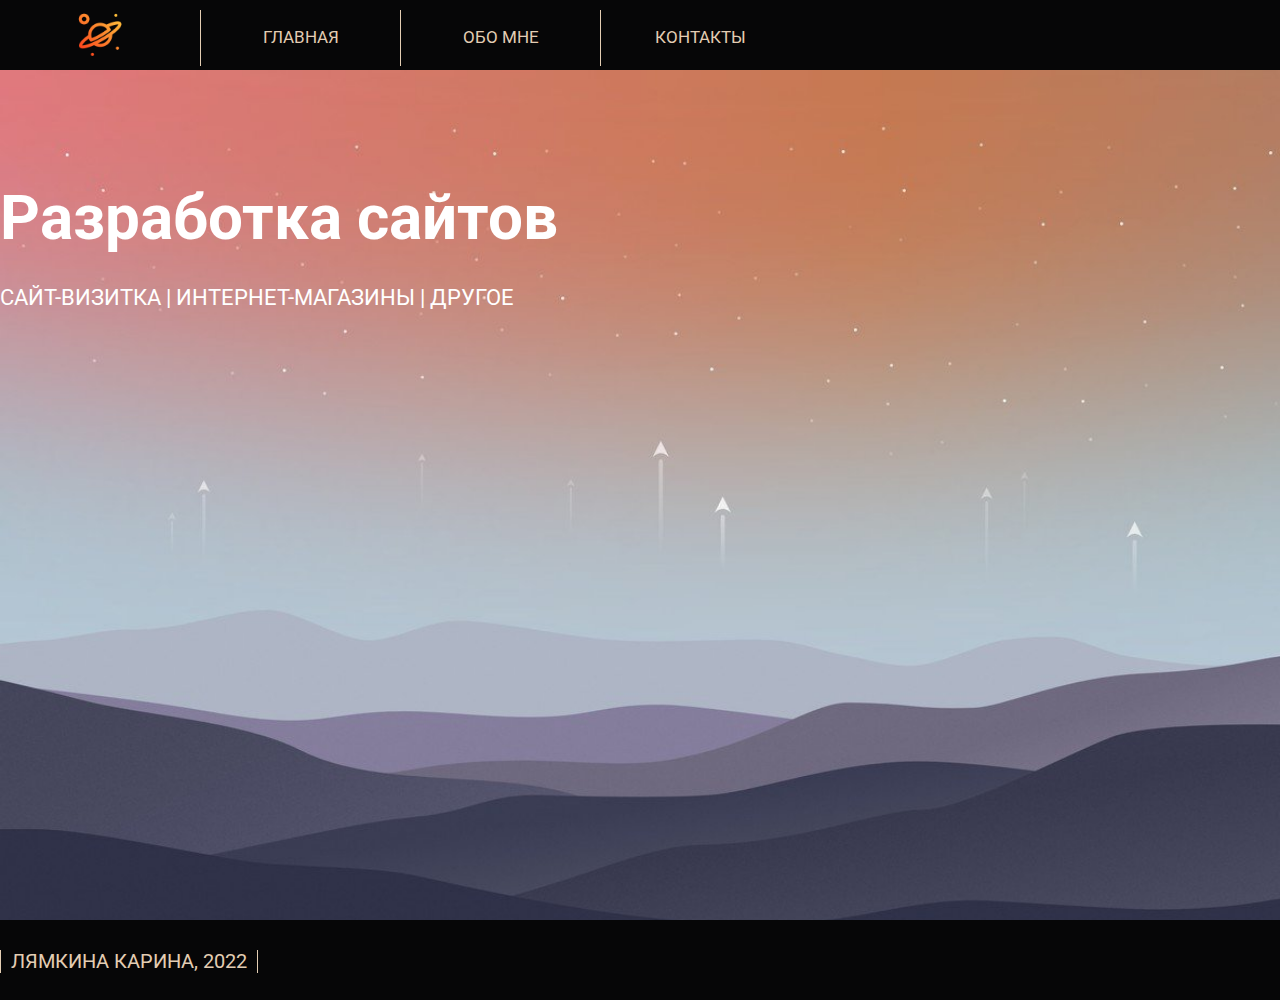
==== index.html @ ff106d23 "Add files via upload" ====
<!DOCTYPE html>
<html lang="ru">
<head>
    <meta charset="UTF-8">
    <meta name="viewport" content="width=device-width, initial-scale=1.0">
    <link rel="stylesheet" href="css/style.css">
    <link rel="stylesheet" href="css/normalize.css">

    <link rel="preconnect" href="https://fonts.googleapis.com">
    <link rel="preconnect" href="https://fonts.gstatic.com" crossorigin>
    <link href="https://fonts.googleapis.com/css2?family=Lora&family=Roboto:wght@300&display=swap" rel="stylesheet">
    <title>Главная</title>
</head>
<body>
    <header class="header">
        <div class="container header-container">          
            <div id="wrap">  
                <ul class="navbar">
                    <li class="navbar-li">
                        <a href="/index.html">
                            <img src="/img/main_logo.png" alt="logo" class="header-logo" style="width: 50px;">
                        </a>
                    </li>
                    <li class="navbar-li">
                        <a href="index.html" class="navbar-a">
                            Главная
                        </a>
                    </li>
                    <li class="navbar-li">
                        <a href="about-me.html" class="navbar-a">
                            Обо мне
                        </a>
                        <ul class="navbar">
                            <li class="navbar-li">
                                <a href="skill.html" class="navbar-a">
                                    Мои навыки
                                </a>
                            </li>
                            <li class="navbar-li">
                                <a href="portfolio.html" class="navbar-a">
                                    Мои работы
                                </a>
                            </li>
                        </ul>
                    </li>
                    <li class="navbar-li">
                        <a href="contacts.html" class="navbar-a">
                            Контакты
                        </a>
                    </li>
                </ul>
            </div>

            <div class="header-logos flex">
                <a href="#" class="header-mail">
                    <img src="img/mail.png" alt="mail" class="header-mail-img">
                </a>
                <a href="#" class="header-phone">
                    <img src="img/phone.png" alt="phone" class="header-phone-img">
                </a>
            </div>          
        </div>
    </header>

    <main class="main">
        <section class="main-section section-offset">
            <div class="container">
                <div class="main-content">
                    <div class="main-img1">
                        <h1 class="main-title">
                            Разработка сайтов
                        </h1>
                    </div>
                        
                    
                    <div class="main-img">
                        <a href="portfolio.html" class="main-link">
                            Сайт-визитка | Интернет-магазины | Другое
                        </a>   
                    </div>
                                     
                </div>
            </div>
        </section>
    </main>

    <footer class="footer">
        <div class="container flex">
            <p class="footer-descr">
                Лямкина Карина, 2022
            </p>
        </div>
    </footer>
</body>
</html>
---- css/style.css ----
html {
    box-sizing: border-box;
}

*,
*::before,
*::after {
  box-sizing: inherit;  
}

a {
    color: inherit;
    text-decoration: none;
}

img {
    max-width: 100%;
}

body {
    min-width: 1440px;
    font-family: 'Lora', serif;
font-family: 'Roboto', sans-serif;
}

.container {
    width: 1440px;
    padding: 0;
    margin: 0 auto;  
}

.flex {
    display: flex;
}

.list-reset {
    margin: 0;
    padding: 0;
    list-style: none;
}

.btn-reset {
    padding: 0;
    border: none;
    background-color: transparent;
    cursor: pointer;
}

.section-title {
    margin: 0;
}

.section-descr {
    margin: 0;
}

.section-offset{
    padding-top: 80px;
}

/*header*/

.header{
    background-color: #060607;  
    height:70px;
    padding-top: 10px;   
    color: #e3cdb3;   
    z-index: 99; 
    font-size: 17px;
}

.header-container {
    align-items: center;
}

.header-logos{
   justify-content: flex-end;
}

.header-mail-img{
    width: 40px;
    margin-right: 15px;
}

.header-phone-img{
    width: 40px;
}


#wrap{
    width: 100%;
    z-index: 99;
    position: relative;
    margin: 0;  
    padding: 0;
}

.navbar{
    margin: 0;  
    padding: 0;
   
}

.navbar-li{
    height: auto;
    width: 200px;
    float: left;
    text-align: center;
    list-style: none;   
    text-transform: uppercase; 
}

.navbar-a{
    padding: 18px 0;
    border-left: 1px solid #e3cdb3;
    text-decoration: none;
    display: block;
}

.navbar li:hover:not(:first-child), .navbar-a:hover{
    background-color: #484e52;
    color: #b0bac6;
}

.navbar li ul{
    display: none;
    height: auto;
    margin: 0;
    padding: 0;
}

.navbar li:hover ul{
    display: block;
}

.navbar li ul li{
    background-color: #060607;
    color: #e3cdb3;
}

/*main*/

.main-section{
    height: 850px;
    background-image: url(../img/back.png);
    background-repeat: no-repeat;
    background-size: cover;

}

.main-title{
    color: white;
    font-size: 62px;
    line-height: 52px;
  
}

.main-link{
    text-transform: uppercase;
    color: white;
    font-size: 22px;
}

.main-link:hover{
    color: #e3cdb3;
}



/*footer*/

.footer{
    background-color: #060607;   
    height:80px;
    padding-top: 10px;   
    color: #e3cdb3;   
    z-index: 99;
}

.footer-descr{
    text-transform: uppercase;
    border-right: 1px solid #e3cdb3;
    border-left: 1px solid #e3cdb3;
    padding: 0 10px;
    font-size: 20px;
    
}

/*Skill*/

.skill-section{
    background-color: #fcfcfa;
    height: 850px;
}

.skill-title{
    justify-content: center;
    text-transform: uppercase;
    font-size: 42px;
    margin-bottom: 50px;
}

 .skill-link:not(:nth-child(3n)){
    margin-right: 150px;
    
} 

.skill-list{
    justify-content: center;
   
}

.skill-img{
    width: 200px;
    padding-left: 60px;
}

.skill-link{
    text-align: center;   
    flex-direction: column;
    background-color: #060607;
    width: 250px;
    height: 320px;
    color: white;
    border: 1px solid #060607;
    border-radius: 30px;
}

.skill-link:hover:nth-child(1n){   
    height: 340px;
    border: 3px solid red;
}

.skill-link:hover:nth-child(2n){   
    height: 340px;
    border: 3px solid blue;
}

.skill-link:hover:nth-child(3n){   
    height: 340px;
    border: 3px solid yellow;
}

.skill-descr{
    font-size: 25px;
    text-align: center;
    max-width: 1000px;
    margin-left: 220px;
    margin-top: 50px;
    border-top: 2px solid #e3cdb3;
    border-bottom: 2px solid #e3cdb3;
    padding: 10px 0;
}

/*portfolio*/

.portfolio-section{
    background-color: #fcfcfa;
    height: 850px;
}

.portfolio-title{
    justify-content: center;
    text-transform: uppercase;
    font-size: 42px;
    margin-bottom: 50px;
}

.slideshow-container{
    max-width: 1000px;
    position: relative;
    margin: auto;
}

.mySlides{
    display: none;
}

.prev, .next{
    cursor: pointer;
    position: absolute;
    top: 50%;
    width: auto;
    margin-top: -22px;
    padding: 16px;
    color: white;
    font-weight: bold;
    font-size: 18px;
    transition: 0.6s ease;
    border-radius: 0 3px 3px 0;
}

.next{
    right: 0;
    border-radius: 3px 0 0 3px;
}

.prev:hover, .next:hover{
    background-color: black;
}

.text{
    color: #fcfcfa;
    font-size: 15px;
    padding: 8px 12px;
    position: absolute;
    bottom: 8px;
    width: 100%;
    text-align: center;
    background-color: #060607;
   
}

.numbertext{
    color: black;
    font-size: 15px;
    padding: 8px 10px;
    position: absolute;
    top: 0;
    background-color: white;
    border-radius: 20px;
}

.dot{
    cursor: pointer;
    height: 15px;
    width: 15px;
    margin: 0 2px;
    background-color: #bbb;
    border-radius: 50%;
    display: inline-block;
    transition: background-color 0.6s ease;
}

.active, .dot:hover{
    background-color: #060607;
}

.fade{
    -webkit-animation-name: fade;
    -webkit-animation-duration: 1.5s;
    animation-name: fade;
    animation-duration: 1.5s;
}

@-webkit-keyframes fade{
    from {opacity: .4}
    to {opacity: 1}
}

@keyframes fade{
    from {opacity: .4}
    to {opacity: 1}
}

.portfolio-img{
    height: 500px;
}

/*contacts*/

.contacts-section{
    background-image: url(../img/blue\ sky.jpg);
    background-repeat: no-repeat;
    background-size: cover;
    background-position: center;
    height: 850px;
}

.contacts-title{
    justify-content: center;
    text-transform: uppercase;
    font-size: 42px;
    margin-bottom: 30px;
    color: #e3cdb3;    
}

.top-title{
    width: 100px;
}

.contacts-title-list{
    font-size: 32px;   
    color: #e3cdb3;
}

.left{
    flex-direction: column;
    border-right: 2px solid #e3cdb3;
    padding-right: 50px;
}

.right{
    
    margin-left: 150px; 
    flex-direction: column;
    width: 20%;
    justify-content: space-between;
}

.contacts-img-phone{
    width: 50px;

}

.contacts-img-mail{
    width: 50px;
    margin-top: 20px;
}

.contacts-lr{
    flex-direction: row;
    border: 2px solid #e3cdb3;
    padding: 15px;
    background-color: black;
    border-radius: 10px;
    opacity: 0.7;
    
}

.contacts-list{
    margin-left: 15px;
}

.contacts-phone-descr, .contacts-mail-descr{
    font-size: 25px;
    color: #e3cdb3;
    margin-left: 10px ;
}

.contacts-a:hover{
    color: #484e52;
}

input{
    background: none;
    border: 2px solid #e3cdb3;
    color: #e3cdb3;
    border-radius: 20px;
    width: 300px;
    height: 60px;
    padding-left: 10px;  
    font-size: 20px;  
}

.textarea{
    background: none;
    border: 2px solid #e3cdb3;
    color: #e3cdb3;
    border-radius: 20px;
    width: 300px;
    padding: 10px;  
    font-size: 15px; 
}

input::placeholder, textarea::placeholder{
    color: #484e52;
    font-size: 20px;
    padding: 10px;
    
}

.btn{
    background-color: #e3cdb3;
    width: 150px;
    height: 50px;
    color: black;
    border-radius: 10px;
    margin: 10px;
    margin-left: 50px;
    text-transform: uppercase;
}

.btn:hover{
    background-color:#484e52;
}

/*about me*/

.aboutme-section{
    background-color: #fcfcfa;
    height: 850px;
}

.aboutme-title{
    justify-content: center;
    text-transform: uppercase;
    font-size: 42px;
    margin-bottom: 30px;
    color: black;   
    
}

.information{
    padding: 15px;
    background-image: url(../img/fon.png);
    background-repeat: no-repeat;
    background-size: cover;
    border-radius: 10px;
    color: black;
    height: 600px;
}

.content-left{
   
    background-color: white;
    border-radius: 30px;
}

.content-right{
    margin-left: 20px;
    padding-left: 30px;
    flex-direction: column;
    border-left: 2px solid #060607;
}

.aboutme-descr{
    font-size: 25px;
    max-width: 300px;
    padding-left:0px;
    text-align: center;  
    background-image: linear-gradient(43deg, #4158D0 0%, #C850C0 46%, #FFCC70 100%);
    -webkit-background-clip: text;
    -webkit-text-fill-color: transparent;
    transition: all .2s;
}

.info{
    font-size: 25px;
    max-width: 500px;
    color: white;
}

.block{
    width: 200px;
    height: 70px;
    background-color: white;
    font-size: 25px;
    padding: 25px;
    border-radius: 10px;
    
}

.con{
    margin-left: 23px;
}

.blocks{
    justify-content: space-around;
    color: black;
}

.block:hover{
    background-color: #060607;
    color: #e3cdb3;
}

.aboutme-logo{
    margin: 10px;
    margin-left: 20px;
}
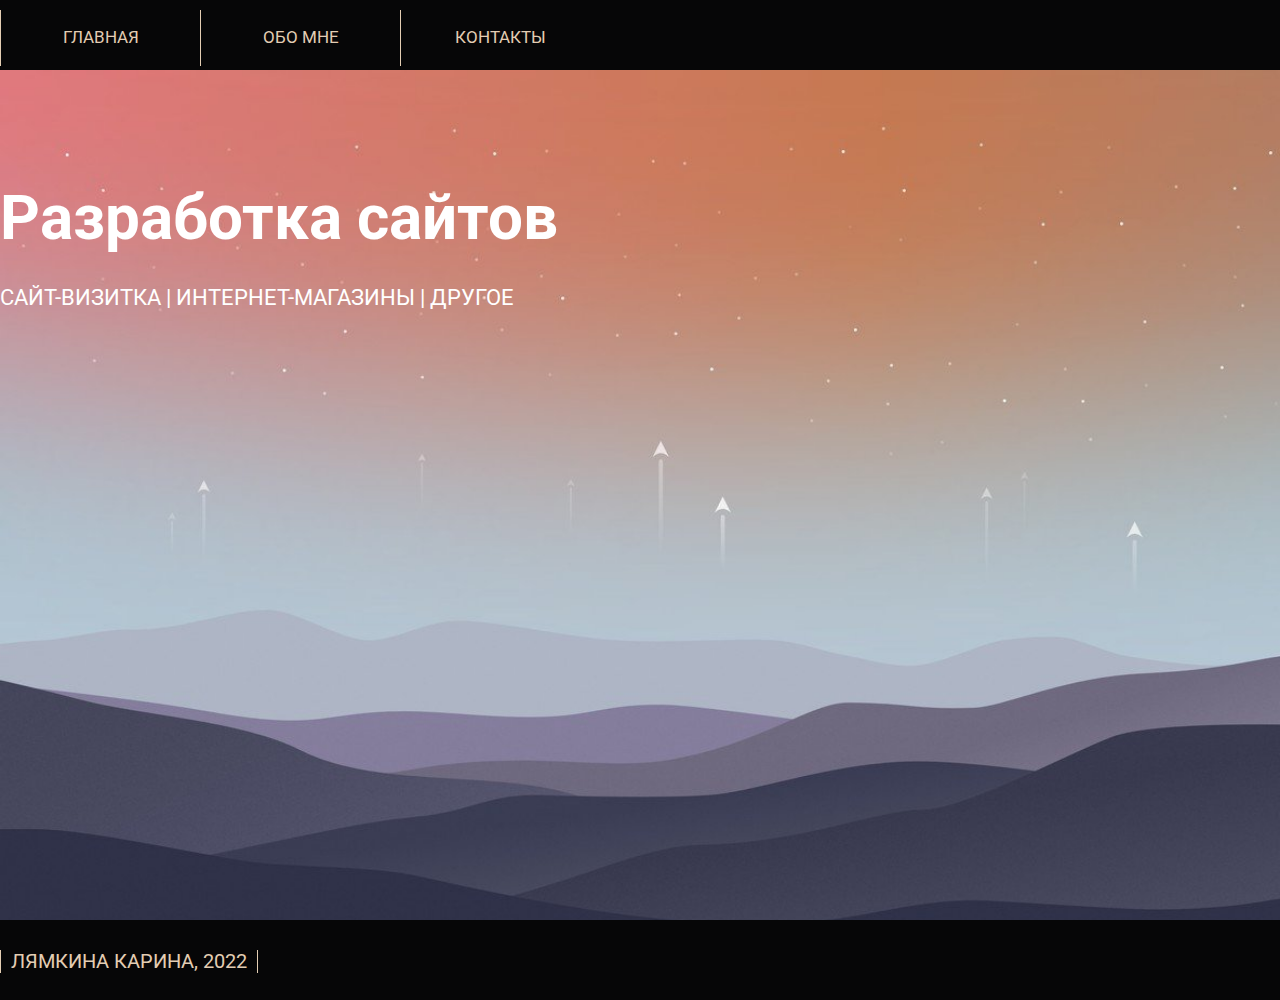
==== commit 589a2b41: "Update index.html" ====
--- a/index.html
+++ b/index.html
@@ -16,11 +16,7 @@
         <div class="container header-container">          
             <div id="wrap">  
                 <ul class="navbar">
-                    <li class="navbar-li">
-                        <a href="/index.html">
-                            <img src="/img/main_logo.png" alt="logo" class="header-logo" style="width: 50px;">
-                        </a>
-                    </li>
+                    
                     <li class="navbar-li">
                         <a href="index.html" class="navbar-a">
                             Главная
@@ -92,4 +88,4 @@
         </div>
     </footer>
 </body>
-</html>+</html>
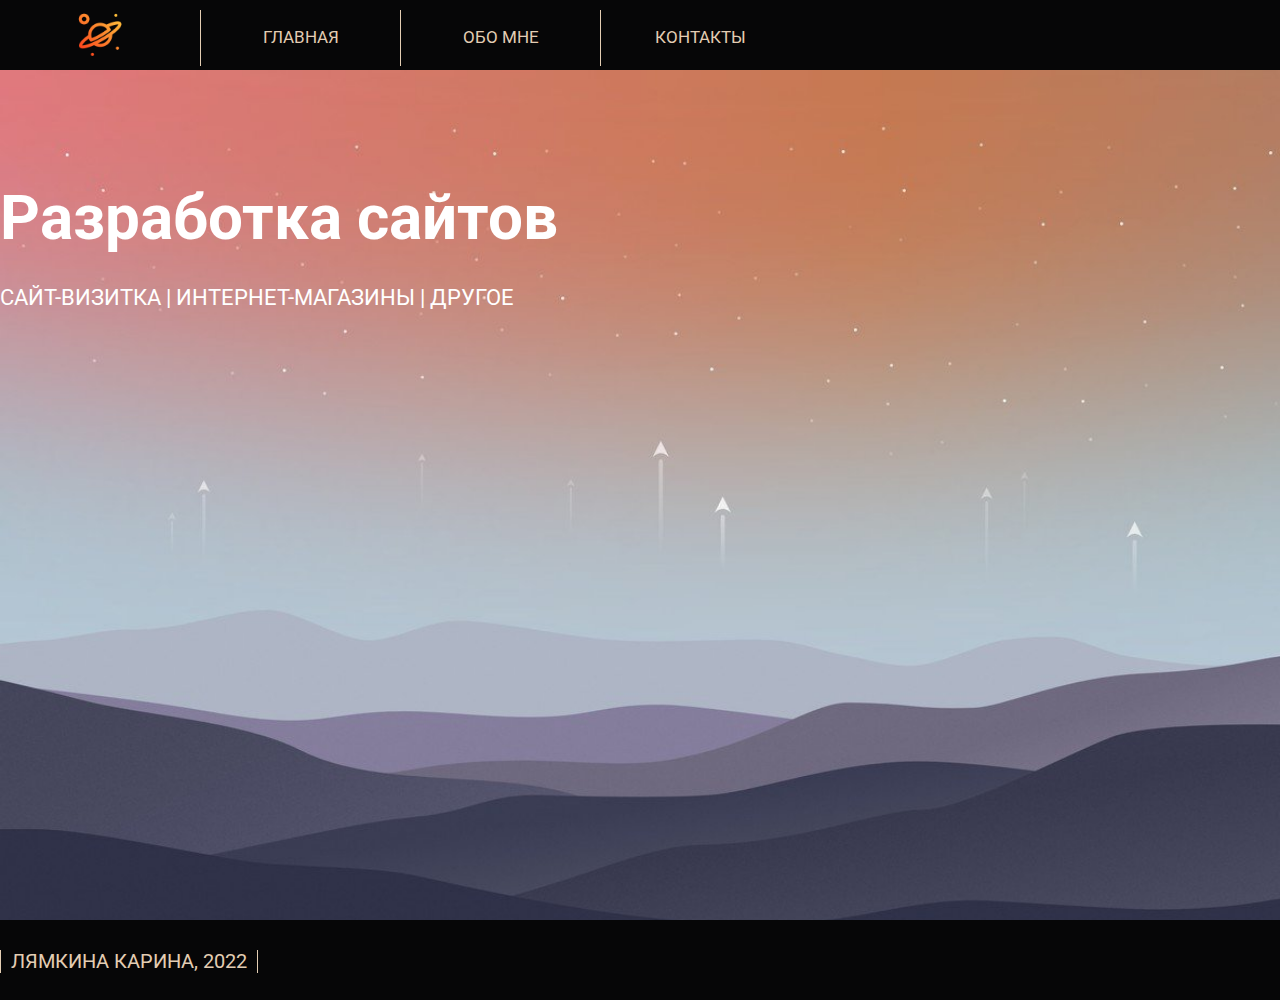
==== commit f639ae90: "Update index.html" ====
--- a/index.html
+++ b/index.html
@@ -16,7 +16,11 @@
         <div class="container header-container">          
             <div id="wrap">  
                 <ul class="navbar">
-                    
+                     <li class="navbar-li">
+                        <a href="/index.html">
+                            <img src="img/main_logo.png" alt="logo" class="header-logo" style="width: 50px;">
+                        </a>
+                    </li>
                     <li class="navbar-li">
                         <a href="index.html" class="navbar-a">
                             Главная
